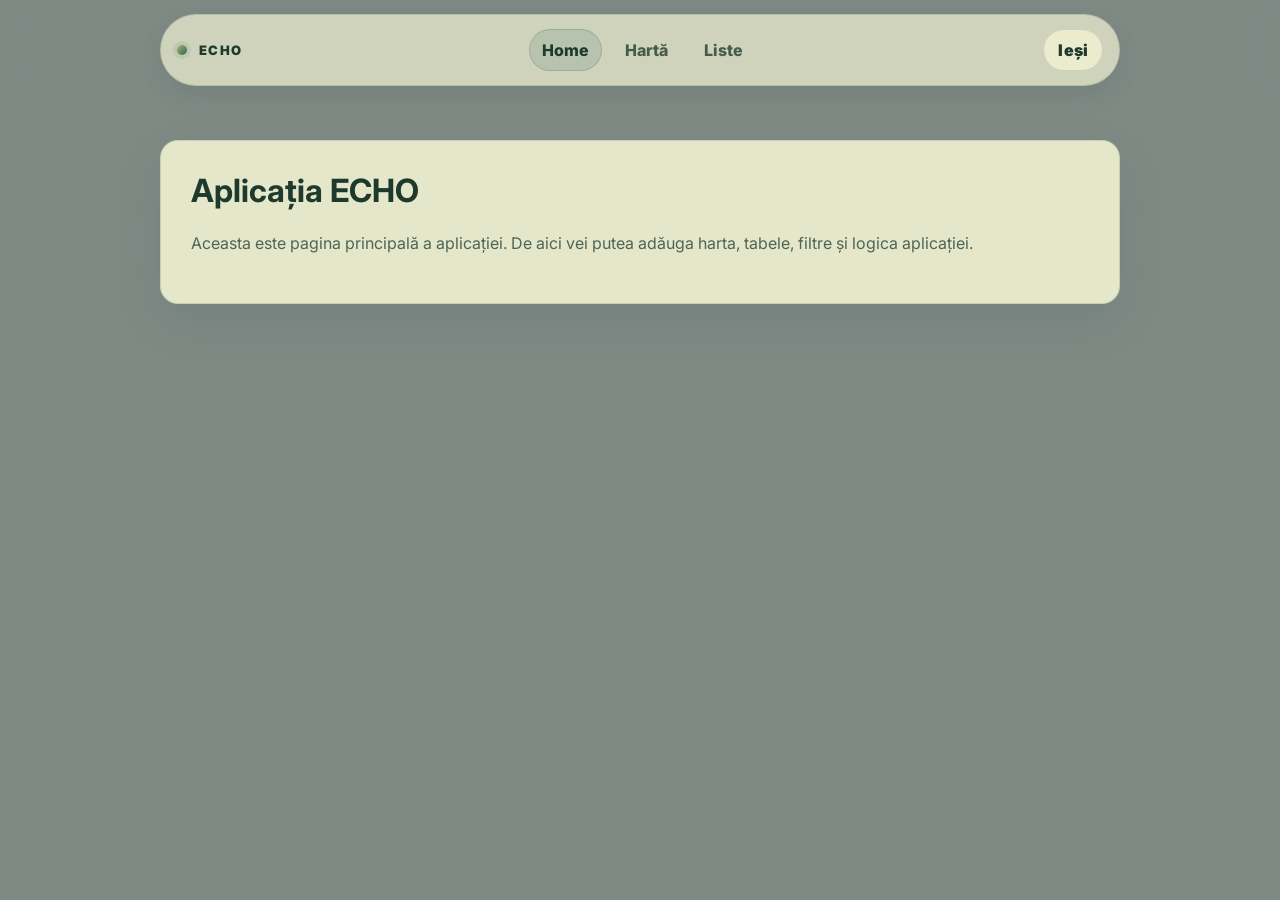
==== app.html @ 504d65a2 "implemented map functions + navbar" ====
<!doctype html>
<html lang="ro">
<head>
  <meta charset="utf-8" />
  <title>ECHO – Aplicație</title>
  <meta name="viewport" content="width=device-width, initial-scale=1" />

  <!-- font identic -->
  <link rel="preconnect" href="https://fonts.googleapis.com" />
  <link rel="preconnect" href="https://fonts.gstatic.com" crossorigin />
  <link href="https://fonts.googleapis.com/css2?family=Inter:wght@400;600;700;800&display=swap" rel="stylesheet" />

  <!-- CSS global -->
  <link rel="stylesheet" href="styles/style.css" />

  <!-- CSS specific aplicației -->
  <link rel="stylesheet" href="styles/app.css" />
</head>

<body>

  <!-- NAVBAR (același design) -->
  <header class="nav-wrap">
    <div class="container">
      <nav class="nav">
        <a class="brand" href="index.html">
          <span class="brand-dot"></span>
          <span class="brand-text">Echo</span>
        </a>

        <ul class="nav-links">
          <li><a href="app.html" class="active">Home</a></li>
          <li><a href="map.html">Hartă</a></li>
          <li><a href="liste_companii.html">Liste</a></li>
        </ul>

        <div class="nav-actions">
          <a class="btn" href="index.html">Ieși</a>
        </div>
      </nav>
    </div>
  </header>

  <!-- CONȚINUT TEMPORAR -->
  <main class="app-main">
    <div class="container">
      <div class="app-card">
        <h1>Aplicația ECHO</h1>
        <p>
          Aceasta este pagina principală a aplicației.  
          De aici vei putea adăuga harta, tabele, filtre și logica aplicației.
        </p>
      </div>
    </div>
  </main>

</body>
</html>
---- styles/style.css ----
:root{
  /* Whispers of the Forest palette */
  --p0:#f7f7d6;
  --p1:#e1e1b0;
  --p2:#c9c9a2;
  --p3:#a8b86a;
  --p4:#6f8a4e;
  --p5:#4a7c5c;
  --p6:#2e615c;
  --p7:#2a4b3b;
  --p8:#1e3a2d;
  --p9:#1a2b1f;

  /* Light theme derived from palette */
  --bg: #1e3a2d;
  --bg2: #5FBAA1;                 /* slightly warmer than p0 */
  --surface: #2e615c(247,247,214,0.75);
  --surface2: rgba(174, 174, 118, 0.55);
  --surface3: rgba(201,201,162,0.40);

  --text: var(--p8);
  --muted: rgba(30,58,45,0.75);

  --stroke: rgba(30,58,45,0.14);
  --stroke2: rgba(30,58,45,0.22);

  --shadow: 0 18px 50px rgba(30,58,45,0.10);
  --shadow2: 0 10px 24px rgba(30,58,45,0.10);

  --radius: 18px;

  --accent: var(--p6);  /* teal green */
  --accent2: var(--p5); /* softer green */
  --accentSoft: rgba(46,97,92,0.14);
}

*{ box-sizing:border-box; }
html{ scroll-behavior:smooth; }
body{
  margin:0;
  font-family: Inter, system-ui, -apple-system, Segoe UI, Roboto, Arial, sans-serif;
  color: var(--text);
  background: transparent;
}

a{ color:inherit; text-decoration:none; }
.container{
  width: min(960px, calc(100% - 40px));
  margin: 0 auto;
}

/* NAV */
.nav-wrap{
  position: sticky;
  top: 0;
  z-index: 50;
  padding: 14px 0;
  backdrop-filter: blur(10px);
}

.nav{
  display:flex;
  align-items:center;
  justify-content:space-between;
  gap:16px;

  padding: 14px 16px;
  border-radius: 999px;
  border: 1px solid var(--stroke);
  background: rgba(247,247,214,0.68);
  box-shadow: var(--shadow2);
}

/* pregătit pentru efect "scrolled" (vei adăuga clasa mai târziu) */
.nav.is-scrolled{
  border-color: var(--stroke2);
  background: rgba(247,247,214,0.85);
  box-shadow: 0 18px 46px rgba(30,58,45,0.14);
  transform: translateY(-2px);
}

.brand{
  display:flex;
  align-items:center;
  gap: 12px;
  font-weight: 900;
  letter-spacing: .10em;
  text-transform: uppercase;
  font-size: 13px;
}

.brand-dot{
  width: 10px;
  height: 10px;
  border-radius: 999px;
  background: linear-gradient(135deg, var(--p3) 0%, var(--p6) 100%);
  box-shadow: 0 0 0 4px rgba(46,97,92,0.10);
}

.brand-text b{ color: var(--p6); }

.nav-links{
  list-style:none;
  margin:0;
  padding:0;
  display:flex;
  align-items:center;
  gap: 10px;

  color: rgba(30,58,45,0.78);
  font-weight: 800;
}

.nav-links a{
  display:inline-block;
  padding: 10px 12px;
  border-radius: 999px;
  transition: background .15s ease, color .15s ease, border-color .15s ease;
  border: 1px solid transparent;
}

.nav-links a:hover{
  color: var(--p8);
  background: rgba(168,184,106,0.20);
  border-color: rgba(168,184,106,0.28);
}

.nav-links a.active{
  color: var(--p8);
  background: rgba(46,97,92,0.14);
  border-color: rgba(46,97,92,0.22);
}

.nav-actions{ display:flex; align-items:center; gap: 10px; }

/* BUTTONS */
.btn{
  display:inline-flex;
  align-items:center;
  justify-content:center;
  padding: 10px 14px;
  border-radius: 999px;
  border: 1px solid var(--stroke);
  background: rgba(247,247,214,0.70);
  font-weight: 900;
  letter-spacing: .01em;
  transition: transform .15s ease, filter .15s ease, background .15s ease, border-color .15s ease;
  user-select:none;
}

.btn:hover{
  transform: translateY(-1px);
  background: rgba(9, 9, 7, 0.7);
  border-color: rgba(30,58,45,0.22);
}

.btn-primary{
  background: linear-gradient(135deg, rgba(168,184,106,0.95) 0%, rgba(74,124,92,0.92) 100%);
  color: var(--p0);
  border-color: rgba(46,97,92,0.28);
}

.btn-primary:hover{ filter: brightness(1.03); }

.btn-lg{ padding: 12px 18px; font-size: 15px; }

/* HERO */
.hero{
  padding: 22px 0 12px;
}

.hero-card{
  border-radius: var(--radius);
  border: 1px solid var(--stroke);
  background: linear-gradient(180deg, rgba(247,247,214,0.68) 0%, rgba(225,225,176,0.55) 100%);
  box-shadow: var(--shadow);
  padding: 26px;
  overflow:hidden;
  position:relative;
}

.hero-card::before{
  content:"";
  position:absolute;
  inset:-1px;
  background:
    radial-gradient(560px 320px at 32% 18%, rgba(168,184,106,0.36) 0%, transparent 65%),
    radial-gradient(520px 360px at 92% 70%, rgba(46,97,92,0.22) 0%, transparent 70%);
  pointer-events:none;
}

.badge{
  position:relative;
  display:inline-flex;
  align-items:center;
  padding: 8px 12px;
  border-radius: 999px;
  border: 1px solid rgba(30,58,45,0.16);
  background: rgba(247,247,214,0.65);
  color: rgba(30,58,45,0.78);
  font-weight: 800;
  font-size: 13px;
  margin: 0 0 14px;
}

.hero-title{
  position:relative;
  margin: 0 0 10px;
  font-size: clamp(40px, 6vw, 68px);
  letter-spacing: -1.2px;
  line-height: 1.02;
}

.hero-subtitle{
  position:relative;
  margin: 0 0 16px;
  color: var(--muted);
  line-height: 1.7;
  max-width: 70ch;
  font-size: 16px;
}

.hero-links{
  position:relative;
  display:flex;
  gap: 10px;
  flex-wrap: wrap;
}

.chip{
  display:inline-flex;
  align-items:center;
  padding: 10px 12px;
  border-radius: 999px;
  border: 1px solid rgba(30,58,45,0.14);
  background: rgba(247,247,214,0.66);
  color: rgba(30,58,45,0.80);
  font-weight: 850;
  transition: background .15s ease, border-color .15s ease, transform .15s ease;
}

.chip:hover{
  background: rgba(225,225,176,0.70);
  border-color: rgba(30,58,45,0.22);
  transform: translateY(-1px);
}

/* SECTIONS */
.section{
  padding: 14px 0;
  scroll-margin-top: 110px;
}

.section-card{
  border-radius: var(--radius);
  border: 1px solid var(--stroke);
  background: linear-gradient(180deg, rgba(247,247,214,0.66) 0%, rgba(225,225,176,0.52) 100%);
  box-shadow: var(--shadow);
  padding: 22px;
}

.section-card h2{
  margin: 0 0 10px;
  font-size: 26px;
  letter-spacing: -0.5px;
}

.section-card p{
  margin: 0 0 12px;
  color: var(--muted);
  line-height: 1.7;
}

.callouts{
  display:grid;
  gap: 10px;
  margin-top: 12px;
}

.callout{
  border-radius: 16px;
  border: 1px solid rgba(30,58,45,0.14);
  background: rgba(247,247,214,0.62);
  padding: 14px;
}

.callout h3{
  margin: 0 0 6px;
  font-size: 16px;
}

.callout p{
  margin: 0;
  color: var(--muted);
}

.list{
  margin: 10px 0 0;
  padding-left: 18px;
  color: var(--muted);
  line-height: 1.75;
}

.mini-grid{
  display:grid;
  gap: 10px;
  margin-top: 12px;
}

.mini{
  border-radius: 16px;
  border: 1px solid rgba(30,58,45,0.14);
  background: rgba(247,247,214,0.62);
  padding: 14px;
}

.mini h3{ margin: 0 0 6px; font-size: 16px; }
.mini p{ margin: 0; color: var(--muted); line-height: 1.6; }

.links{
  display:flex;
  gap: 10px;
  flex-wrap: wrap;
  margin-top: 10px;
}

.link{
  display:inline-flex;
  align-items:center;
  padding: 10px 12px;
  border-radius: 999px;
  border: 1px solid rgba(46,97,92,0.20);
  background: rgba(46,97,92,0.12);
  color: rgba(30,58,45,0.92);
  font-weight: 900;
}

.link:hover{
  background: rgba(46,97,92,0.16);
  border-color: rgba(46,97,92,0.26);
}

.note{
  margin-top: 12px;
  font-size: 13px;
  color: rgba(30,58,45,0.72);
}

.hint{
  border-radius: 16px;
  border: 1px solid rgba(74,124,92,0.20);
  background: rgba(74,124,92,0.12);
  padding: 14px;
  color: rgba(30,58,45,0.92);
}

/* STEPS */
.steps{
  list-style:none;
  padding: 0;
  margin: 12px 0 0;
  display:grid;
  gap: 10px;
}

.step{
  display:grid;
  grid-template-columns: 46px 1fr;
  gap: 12px;
  align-items:flex-start;

  border-radius: 16px;
  border: 1px solid rgba(30,58,45,0.14);
  background: rgba(247,247,214,0.62);
  padding: 14px;
}

.step-num{
  width: 46px;
  height: 46px;
  border-radius: 14px;
  display:flex;
  align-items:center;
  justify-content:center;
  font-weight: 950;
  color: var(--p0);
  background: linear-gradient(135deg, rgba(46,97,92,0.92) 0%, rgba(74,124,92,0.90) 55%, rgba(168,184,106,0.95) 100%);
}

.step-body h3{
  margin: 0 0 6px;
  font-size: 16px;
}

.step-body p{
  margin: 0;
  color: var(--muted);
  line-height: 1.6;
}

.center-cta{
  display:flex;
  justify-content:center;
  margin-top: 16px;
}

/* FOOTER */
.footer{
  padding: 26px 0 44px;
  margin-top: 10px;
  border-top: 1px solid rgba(30,58,45,0.12);
  text-align: center;
}

.footer-inner{
  display:flex;
  align-items:center;
  justify-content:space-between;
  gap: 14px;
  color: rgba(30,58,45,0.70);
  font-size: 13px;
}

.footer-link{
  font-weight: 900;
  text-decoration: underline;
  text-underline-offset: 4px;
}

@media (max-width: 860px){
  .nav-links{ display:none; } /* simplu, fără hamburger momentan */
  .hero-links{ gap: 8px; }
  .chip{ padding: 10px 10px; }
}

@media (prefers-reduced-motion: reduce){
  *{ transition:none !important; scroll-behavior:auto; }
}

/* VIDEO BACKGROUND */
.video-bg{
  position: fixed;
  inset: 0;
  z-index: -2;
  overflow: hidden;
}

.video-bg video{
  width: 100%;
  height: 100%;
  object-fit: cover;
  filter: brightness(0.65) saturate(0.9);
}
body::before{
  content: "";
  position: fixed;
  inset: 0;
  background: rgba(22, 42, 33, 0.55);
  z-index: -1;
}
---- styles/app.css ----
/* === APP LAYOUT === */

.app-main {
  padding: 40px 0;
}

.app-card {
  border-radius: var(--radius);
  border: 1px solid var(--stroke);
  background: rgba(247,247,214,0.85);
  box-shadow: var(--shadow);
  padding: 30px;
}

.app-card h1 {
  margin-top: 0;
  font-size: 32px;
}

.app-card p {
  color: var(--muted);
  line-height: 1.6;
}
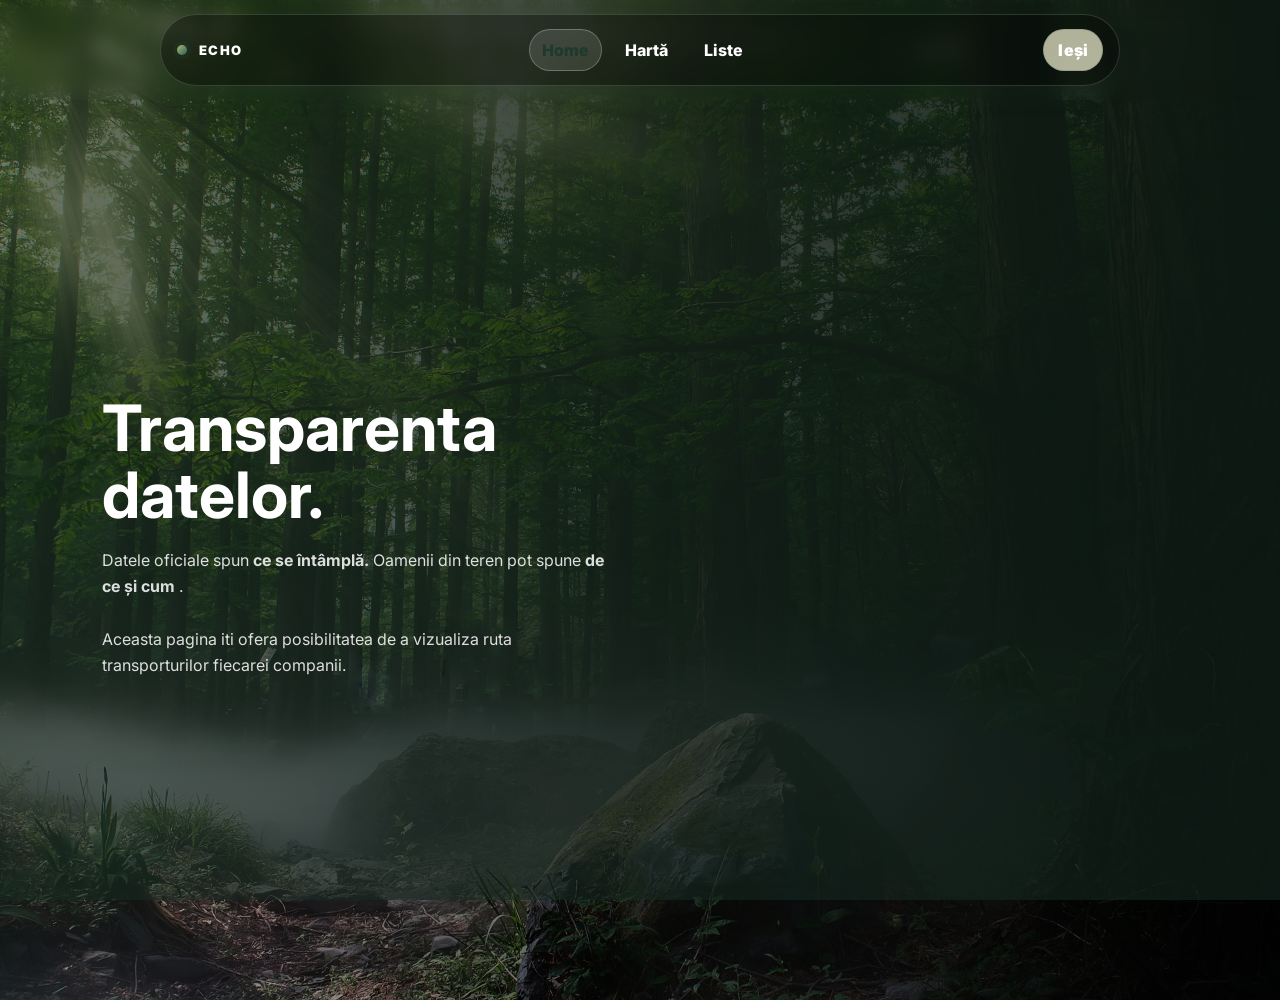
==== commit b09f86b8: "added app.html" ====
--- a/app.html
+++ b/app.html
@@ -1,25 +1,25 @@
 <!doctype html>
 <html lang="ro">
 <head>
-  <meta charset="utf-8" />
+  <meta charset="UTF-8" />
   <title>ECHO – Aplicație</title>
   <meta name="viewport" content="width=device-width, initial-scale=1" />
 
-  <!-- font identic -->
+  <!-- FONT -->
   <link rel="preconnect" href="https://fonts.googleapis.com" />
   <link rel="preconnect" href="https://fonts.gstatic.com" crossorigin />
-  <link href="https://fonts.googleapis.com/css2?family=Inter:wght@400;600;700;800&display=swap" rel="stylesheet" />
+  <link href="https://fonts.googleapis.com/css2?family=Inter:wght@400;500;600;700;800&display=swap" rel="stylesheet" />
 
-  <!-- CSS global -->
+  <!-- CSS GLOBAL -->
   <link rel="stylesheet" href="styles/style.css" />
 
-  <!-- CSS specific aplicației -->
+  <!-- CSS APP -->
   <link rel="stylesheet" href="styles/app.css" />
 </head>
 
-<body>
+<body class="app-hero">
 
-  <!-- NAVBAR (același design) -->
+  <!-- NAVBAR EXISTENT -->
   <header class="nav-wrap">
     <div class="container">
       <nav class="nav">
@@ -31,7 +31,7 @@
         <ul class="nav-links">
           <li><a href="app.html" class="active">Home</a></li>
           <li><a href="map.html">Hartă</a></li>
-          <li><a href="liste_companii.html">Liste</a></li>
+          <li><a href="liste.html">Liste</a></li>
         </ul>
 
         <div class="nav-actions">
@@ -41,16 +41,20 @@
     </div>
   </header>
 
-  <!-- CONȚINUT TEMPORAR -->
-  <main class="app-main">
-    <div class="container">
-      <div class="app-card">
-        <h1>Aplicația ECHO</h1>
-        <p>
-          Aceasta este pagina principală a aplicației.  
-          De aici vei putea adăuga harta, tabele, filtre și logica aplicației.
-        </p>
-      </div>
+  <!-- HERO -->
+  <main class="hero-layout">
+    <div class="hero-content">
+      <h1>Transparenta datelor.</h1>
+
+      <p class="subtitle">
+        Datele oficiale spun <b>ce se întâmplă. </b>
+        Oamenii din teren pot spune <b>de ce și cum </b>.
+      </p>
+
+      <p class="subtitle">
+       Aceasta pagina iti ofera posibilitatea de a vizualiza ruta transporturilor fiecarei companii.
+      </p>
+
     </div>
   </main>
 
--- a/styles/app.css
+++ b/styles/app.css
@@ -1,25 +1,96 @@
-/* === APP LAYOUT === */
-
-.app-main {
-  padding: 40px 0;
+/* === FUNDAL FULLSCREEN === */
+.app-hero {
+  min-height: 100vh;
+  background: 
+    linear-gradient(
+      to right,
+      rgba(0,0,0,0.15) 0%,
+      rgba(0,0,0,0.55) 45%,
+      rgba(0,0,0,0.85) 100%
+    ),
+    url("../assets/img/fundal1.jpg") center / cover no-repeat;
+  color: #fff;
 }
 
-.app-card {
-  border-radius: var(--radius);
-  border: 1px solid var(--stroke);
-  background: rgba(247,247,214,0.85);
-  box-shadow: var(--shadow);
-  padding: 30px;
+/* === LAYOUT === */
+.hero-layout {
+  position: relative;
+  min-height: 100vh;
+  display: flex;
+  align-items: center;
+  padding: 0 8vw;
 }
 
-.app-card h1 {
-  margin-top: 0;
-  font-size: 32px;
+/* === CONȚINUT === */
+.hero-content {
+  max-width: 520px;
 }
 
-.app-card p {
-  color: var(--muted);
-  line-height: 1.6;
+.hero-content h1 {
+  font-size: clamp(42px, 5vw, 72px);
+  font-weight: 700;
+  line-height: 1.05;
+  margin: 0 0 20px;
 }
 
+.subtitle {
+  font-size: 16px;
+  line-height: 1.6;
+  opacity: 0.85;
+  margin-bottom: 28px;
+}
 
+/* === BUTON === */
+.hero-btn {
+  display: inline-block;
+  padding: 14px 26px;
+  border-radius: 999px;
+  border: 1px solid rgba(255,255,255,0.35);
+  color: #fff;
+  font-weight: 600;
+  backdrop-filter: blur(6px);
+  transition: all 0.2s ease;
+}
+
+.hero-btn:hover {
+  background: rgba(255,255,255,0.12);
+  transform: translateY(-1px);
+}
+
+/* === FOOTER TEXT === */
+.hero-footer {
+  position: absolute;
+  left: 8vw;
+  bottom: 30px;
+  font-size: 14px;
+  opacity: 0.7;
+}
+
+/* === NAVBAR ADAPTARE === */
+.nav {
+  background: rgba(0,0,0,0.35);
+  border-color: rgba(255,255,255,0.15);
+  backdrop-filter: blur(12px);
+}
+
+.nav-links a,
+.brand-text,
+.btn {
+  color: #fff;
+}
+
+.nav-links a.active {
+  background: rgba(255,255,255,0.12);
+  border-color: rgba(255,255,255,0.25);
+}
+
+/* === RESPONSIVE === */
+@media (max-width: 768px) {
+  .hero-layout {
+    padding: 0 6vw;
+  }
+
+  .hero-content {
+    max-width: 100%;
+  }
+}
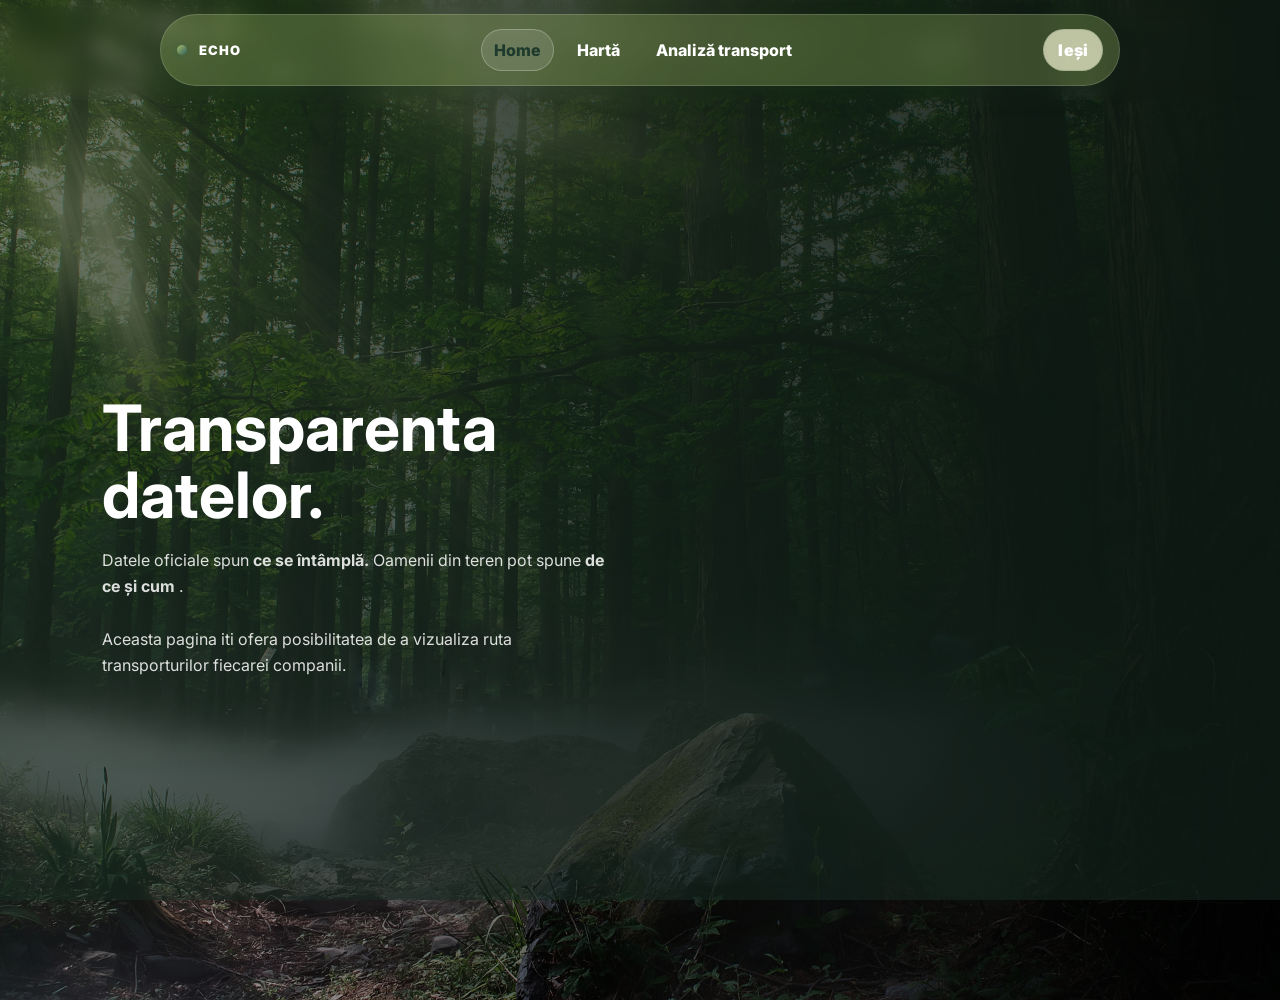
==== commit 13ffd7b0: "final inspect implementation" ====
--- a/app.html
+++ b/app.html
@@ -31,7 +31,7 @@
         <ul class="nav-links">
           <li><a href="app.html" class="active">Home</a></li>
           <li><a href="map.html">Hartă</a></li>
-          <li><a href="liste.html">Liste</a></li>
+          <li><a href="inspect.html">Analiză transport</a></li>
         </ul>
 
         <div class="nav-actions">
--- a/styles/app.css
+++ b/styles/app.css
@@ -68,7 +68,7 @@
 
 /* === NAVBAR ADAPTARE === */
 .nav {
-  background: rgba(0,0,0,0.35);
+  background: rgba(140, 170, 92, 0.35);
   border-color: rgba(255,255,255,0.15);
   backdrop-filter: blur(12px);
 }
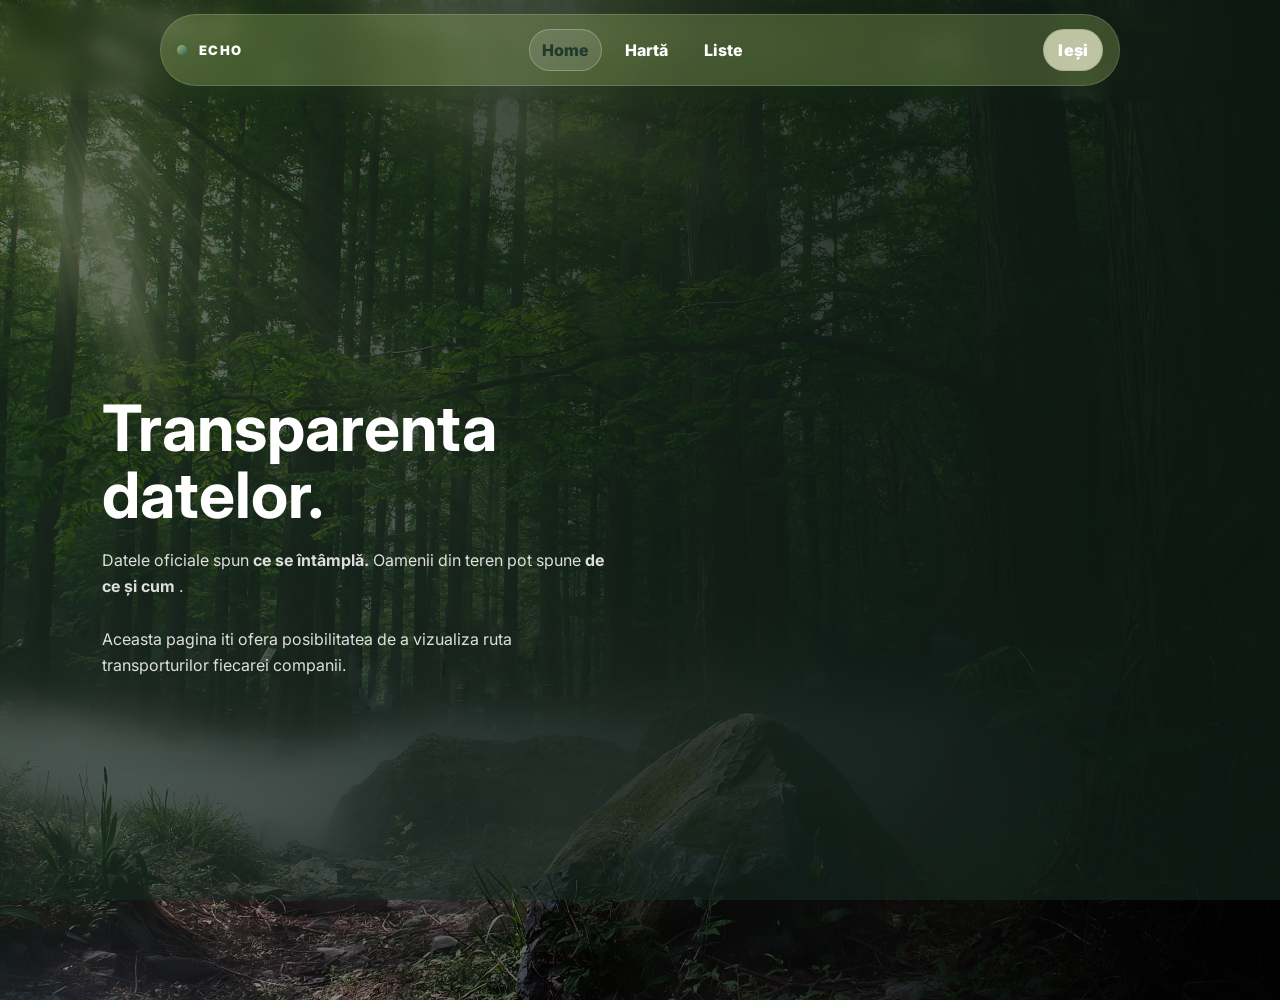
==== commit 6e5ccc7b: "deleted unused files" ====
--- a/app.html
+++ b/app.html
@@ -31,7 +31,7 @@
         <ul class="nav-links">
           <li><a href="app.html" class="active">Home</a></li>
           <li><a href="map.html">Hartă</a></li>
-          <li><a href="inspect.html">Analiză transport</a></li>
+          <li><a href="liste.html">Liste</a></li>
         </ul>
 
         <div class="nav-actions">
@@ -56,6 +56,7 @@
       </p>
 
     </div>
+    
   </main>
 
 </body>
--- a/styles/style.css
+++ b/styles/style.css
@@ -428,7 +428,6 @@
 }
 
 @media (max-width: 860px){
-  .nav-links{ display:none; } /* simplu, fără hamburger momentan */
   .hero-links{ gap: 8px; }
   .chip{ padding: 10px 10px; }
 }
@@ -458,3 +457,105 @@
   background: rgba(22, 42, 33, 0.55);
   z-index: -1;
 }
+/* =========================
+   BURGER BUTTON
+========================= */
+.burger {
+  display: none;
+  flex-direction: column;
+  gap: 5px;
+  background: none;
+  border: none;
+  cursor: pointer;
+  z-index: 1001;
+}
+
+.burger span {
+  width: 24px;
+  height: 3px;
+  background: #ffffff;
+  border-radius: 2px;
+  transition: all 0.3s ease;
+}
+
+/* Animatie burger -> X */
+.burger.active span:nth-child(1) {
+  transform: translateY(8px) rotate(45deg);
+}
+
+.burger.active span:nth-child(2) {
+  opacity: 0;
+}
+
+.burger.active span:nth-child(3) {
+  transform: translateY(-8px) rotate(-45deg);
+}
+
+/* =========================
+   OVERLAY BLUR
+========================= */
+.nav-overlay {
+  position: fixed;
+  inset: 0;
+  background: rgba(0, 0, 0, 0.45);
+  z-index: 900;
+  display: none;
+}
+
+/* =========================
+   RESPONSIVE NAV
+========================= */
+@media (max-width: 900px) {
+  .nav {
+    position: relative;
+  }
+
+  .nav-links {
+    position: absolute;
+    top: 64px;
+    right: 16px;
+    background: rgba(20, 40, 25, 0.95);
+    flex-direction: column;
+    width: 240px;
+
+    max-height: 0;
+    overflow-y: auto;
+    /* 🔑 scroll intern */
+    padding: 0;
+    border-radius: 12px;
+
+    transition: max-height 0.35s ease;
+    z-index: 1000;
+  }
+
+  .nav-links li {
+    padding: 12px 16px;
+  }
+
+  .nav-links a {
+    color: #ffffff;
+  }
+
+  .nav-links.open {
+    max-height: 320px;
+    /* 🔑 nu kilometric */
+  }
+
+  .nav-actions {
+    display: none;
+  }
+
+  .burger {
+    display: flex;
+  }
+}
+
+.nav-wrap.menu-open {
+  backdrop-filter: none;
+}
+#menu-toggle {
+  display: none;
+}
+.nav-links {
+  pointer-events: auto;
+}
--- a/styles/app.css
+++ b/styles/app.css
@@ -94,3 +94,42 @@
     max-width: 100%;
   }
 }
+/* PAGINĂ */
+.add-page {
+  min-height: 100vh;
+  background: linear-gradient(
+    to right,
+    rgba(22,42,33,0.95) 0%,
+    rgba(22,42,33,0.9) 60%,
+    rgba(22,42,33,0.85) 100%
+  );
+  color: #f5f5f5;
+}
+
+/* LAYOUT */
+.add-layout {
+  min-height: 100vh;
+  display: grid;
+  grid-template-columns: 1.1fr 0.9fr;
+  padding: 140px 8vw 60px;
+  gap: 60px;
+}
+
+/* TEXT */
+.add-text h1 {
+  font-size: clamp(36px, 4vw, 56px);
+  margin-bottom: 20px;
+}
+
+.add-text .lead {
+  font-size: 18px;
+  opacity: 0.85;
+  margin-bottom: 24px;
+}
+
+.add-text h2 {
+  margin-top: 32px;
+  font-size: 22px;
+}
+
+
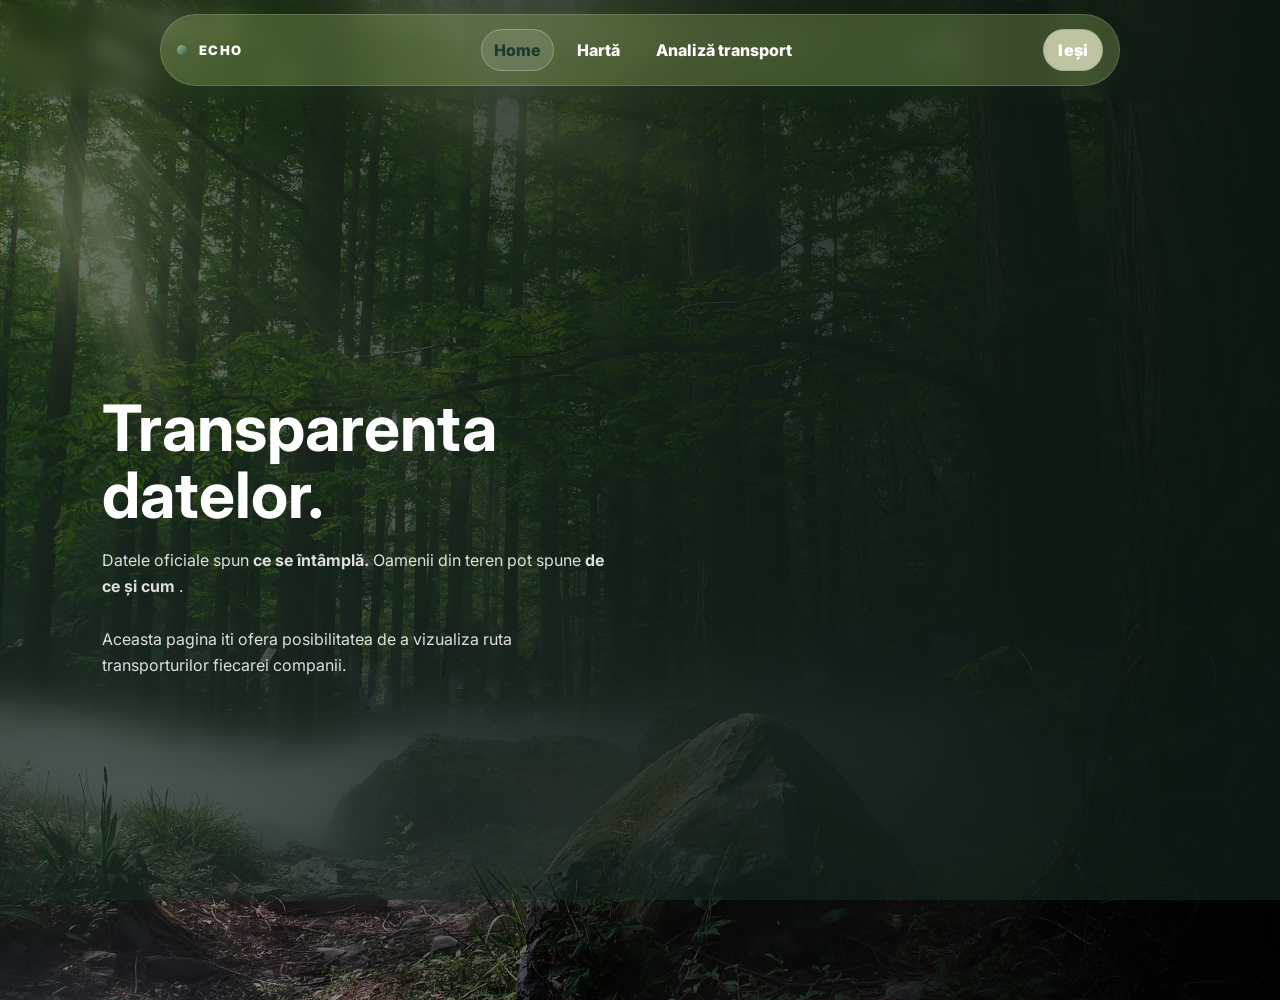
==== commit a3663fb9: "Merge branch 'main' of github.com:Hackathon-TW-2025/zebrahack3-0-nova" ====
--- a/app.html
+++ b/app.html
@@ -31,7 +31,7 @@
         <ul class="nav-links">
           <li><a href="app.html" class="active">Home</a></li>
           <li><a href="map.html">Hartă</a></li>
-          <li><a href="liste.html">Liste</a></li>
+          <li><a href="inspect.html">Analiză transport</a></li>
         </ul>
 
         <div class="nav-actions">
